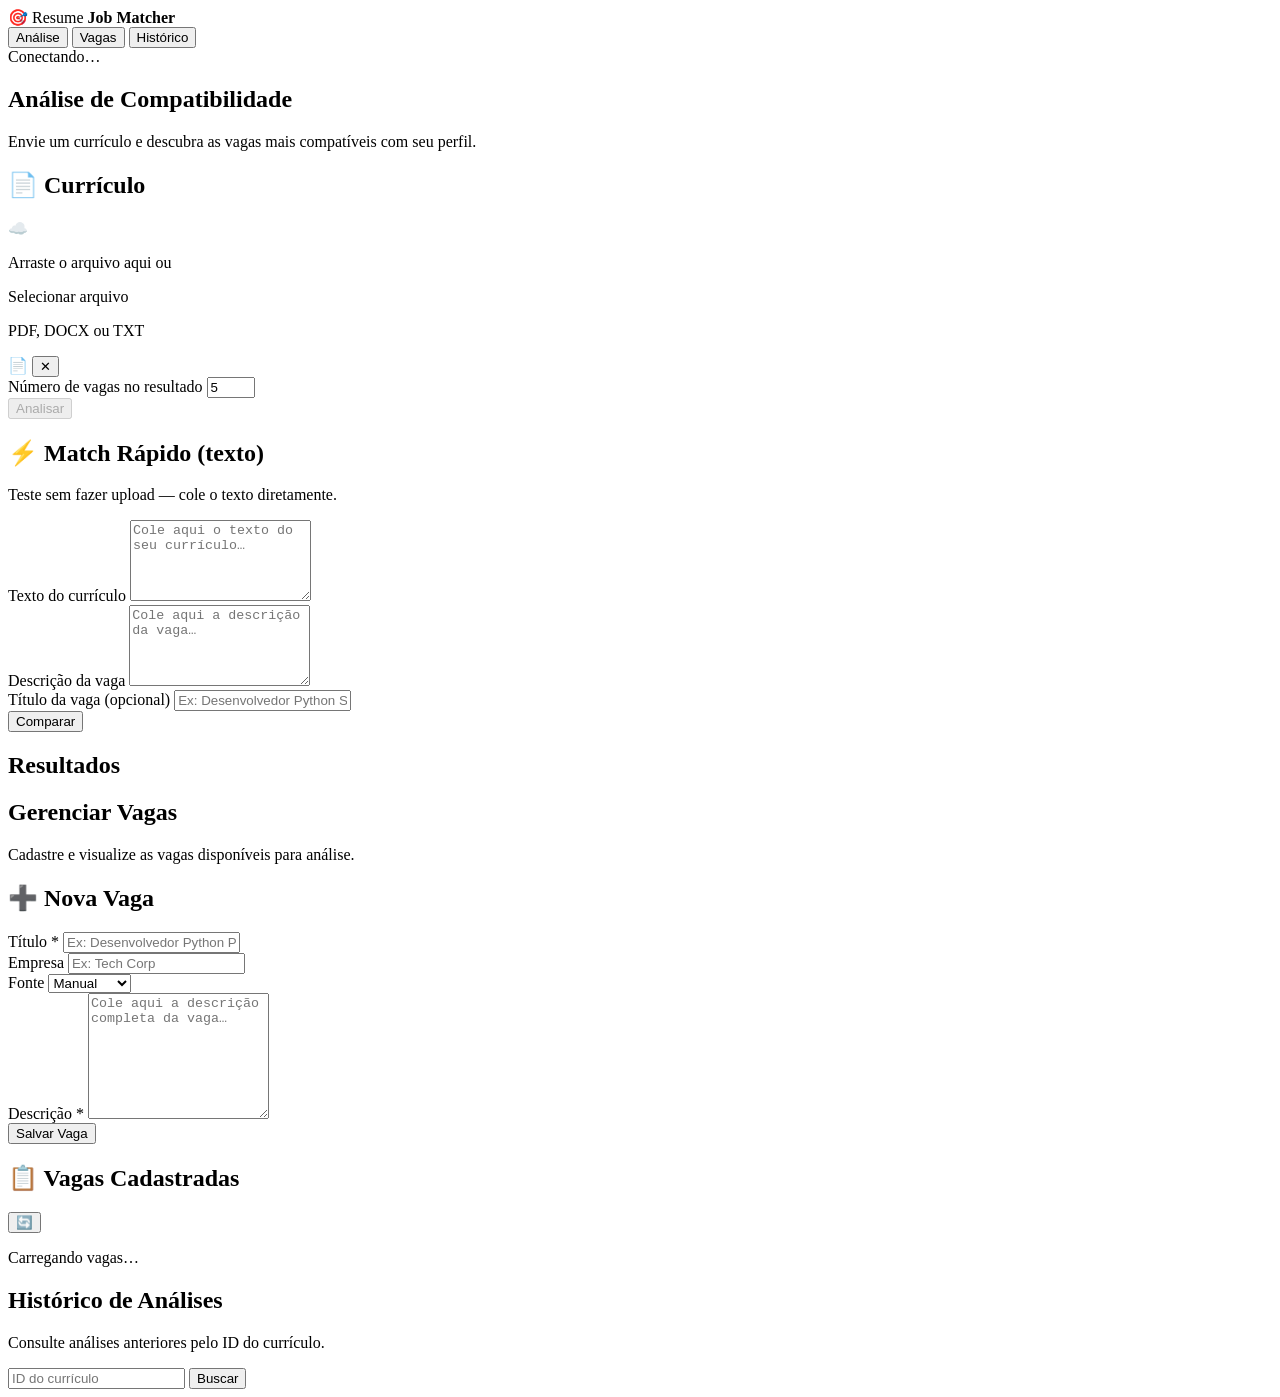
==== app/templates/index.html @ 66704da1 "feat: implementacao fase 1 - pipeline NLP, extracao de skills, API REST e interface web" ====
<!DOCTYPE html>
<html lang="pt-BR">
<head>
  <meta charset="UTF-8" />
  <meta name="viewport" content="width=device-width, initial-scale=1.0" />
  <title>Resume Job Matcher</title>
  <link rel="stylesheet" href="/static/css/style.css" />
</head>
<body>

  <!-- ===== HEADER ===== -->
  <header class="header">
    <div class="header-inner">
      <div class="logo">
        <span class="logo-icon">🎯</span>
        <span class="logo-text">Resume <strong>Job Matcher</strong></span>
      </div>
      <nav class="nav">
        <button class="nav-btn active" data-tab="match">Análise</button>
        <button class="nav-btn" data-tab="jobs">Vagas</button>
        <button class="nav-btn" data-tab="history">Histórico</button>
      </nav>
      <div id="status-badge" class="status-badge status-loading">Conectando…</div>
    </div>
  </header>

  <!-- ===== MAIN ===== -->
  <main class="main">

    <!-- ── TAB: ANÁLISE ── -->
    <section id="tab-match" class="tab-content active">

      <div class="page-hero">
        <h1>Análise de Compatibilidade</h1>
        <p>Envie um currículo e descubra as vagas mais compatíveis com seu perfil.</p>
      </div>

      <div class="two-col">

        <!-- Upload -->
        <div class="card">
          <h2 class="card-title">📄 Currículo</h2>

          <div id="drop-zone" class="drop-zone">
            <div class="drop-icon">☁️</div>
            <p>Arraste o arquivo aqui ou</p>
            <label class="btn btn-outline" for="file-input">Selecionar arquivo</label>
            <input id="file-input" type="file" accept=".pdf,.docx,.txt" hidden />
            <p class="drop-hint">PDF, DOCX ou TXT</p>
          </div>

          <div id="file-info" class="file-info hidden">
            <span id="file-icon">📄</span>
            <span id="file-name"></span>
            <button id="remove-file" class="btn-icon" title="Remover">✕</button>
          </div>

          <div class="form-group mt-16">
            <label for="top-n">Número de vagas no resultado</label>
            <input id="top-n" type="number" value="5" min="1" max="20" class="input-sm" />
          </div>

          <button id="btn-analyze" class="btn btn-primary btn-full mt-16" disabled>
            <span id="btn-analyze-text">Analisar</span>
            <span id="btn-analyze-spinner" class="spinner hidden"></span>
          </button>
        </div>

        <!-- Quick match -->
        <div class="card">
          <h2 class="card-title">⚡ Match Rápido (texto)</h2>
          <p class="card-subtitle">Teste sem fazer upload — cole o texto diretamente.</p>

          <div class="form-group">
            <label for="quick-resume">Texto do currículo</label>
            <textarea id="quick-resume" rows="5" placeholder="Cole aqui o texto do seu currículo…"></textarea>
          </div>
          <div class="form-group">
            <label for="quick-job">Descrição da vaga</label>
            <textarea id="quick-job" rows="5" placeholder="Cole aqui a descrição da vaga…"></textarea>
          </div>
          <div class="form-group">
            <label for="quick-title">Título da vaga (opcional)</label>
            <input id="quick-title" type="text" placeholder="Ex: Desenvolvedor Python Sênior" />
          </div>

          <button id="btn-quick" class="btn btn-secondary btn-full">
            <span id="btn-quick-text">Comparar</span>
            <span id="btn-quick-spinner" class="spinner hidden"></span>
          </button>

          <div id="quick-result" class="quick-result hidden"></div>
        </div>

      </div><!-- /two-col -->

      <!-- Results -->
      <div id="results-section" class="hidden mt-32">
        <div class="results-header">
          <h2>Resultados</h2>
          <span id="results-meta" class="results-meta"></span>
        </div>
        <div id="results-list" class="results-list"></div>
      </div>

    </section>

    <!-- ── TAB: VAGAS ── -->
    <section id="tab-jobs" class="tab-content hidden">

      <div class="page-hero">
        <h1>Gerenciar Vagas</h1>
        <p>Cadastre e visualize as vagas disponíveis para análise.</p>
      </div>

      <div class="two-col">

        <!-- Form -->
        <div class="card">
          <h2 class="card-title">➕ Nova Vaga</h2>

          <div class="form-group">
            <label for="job-title">Título <span class="required">*</span></label>
            <input id="job-title" type="text" placeholder="Ex: Desenvolvedor Python Pleno" />
          </div>
          <div class="form-group">
            <label for="job-company">Empresa</label>
            <input id="job-company" type="text" placeholder="Ex: Tech Corp" />
          </div>
          <div class="form-group">
            <label for="job-source">Fonte</label>
            <select id="job-source">
              <option value="manual">Manual</option>
              <option value="linkedin">LinkedIn</option>
              <option value="indeed">Indeed</option>
              <option value="glassdoor">Glassdoor</option>
              <option value="outros">Outros</option>
            </select>
          </div>
          <div class="form-group">
            <label for="job-desc">Descrição <span class="required">*</span></label>
            <textarea id="job-desc" rows="8" placeholder="Cole aqui a descrição completa da vaga…"></textarea>
          </div>

          <button id="btn-save-job" class="btn btn-primary btn-full">
            <span id="btn-job-text">Salvar Vaga</span>
            <span id="btn-job-spinner" class="spinner hidden"></span>
          </button>
          <div id="job-msg" class="msg hidden"></div>
        </div>

        <!-- List -->
        <div class="card">
          <div class="card-title-row">
            <h2 class="card-title">📋 Vagas Cadastradas</h2>
            <button id="btn-refresh-jobs" class="btn-icon" title="Atualizar">🔄</button>
          </div>
          <div id="jobs-list" class="jobs-list">
            <p class="empty-state">Carregando vagas…</p>
          </div>
        </div>

      </div>

    </section>

    <!-- ── TAB: HISTÓRICO ── -->
    <section id="tab-history" class="tab-content hidden">

      <div class="page-hero">
        <h1>Histórico de Análises</h1>
        <p>Consulte análises anteriores pelo ID do currículo.</p>
      </div>

      <div class="card card-narrow">
        <div class="form-row">
          <input id="history-resume-id" type="number" placeholder="ID do currículo" min="1" />
          <button id="btn-load-history" class="btn btn-primary">Buscar</button>
        </div>
        <div id="history-list" class="history-list mt-16"></div>
      </div>

    </section>

  </main>

  <!-- ===== TOAST ===== -->
  <div id="toast" class="toast hidden"></div>

  <script src="/static/js/app.js"></script>
</body>
</html>
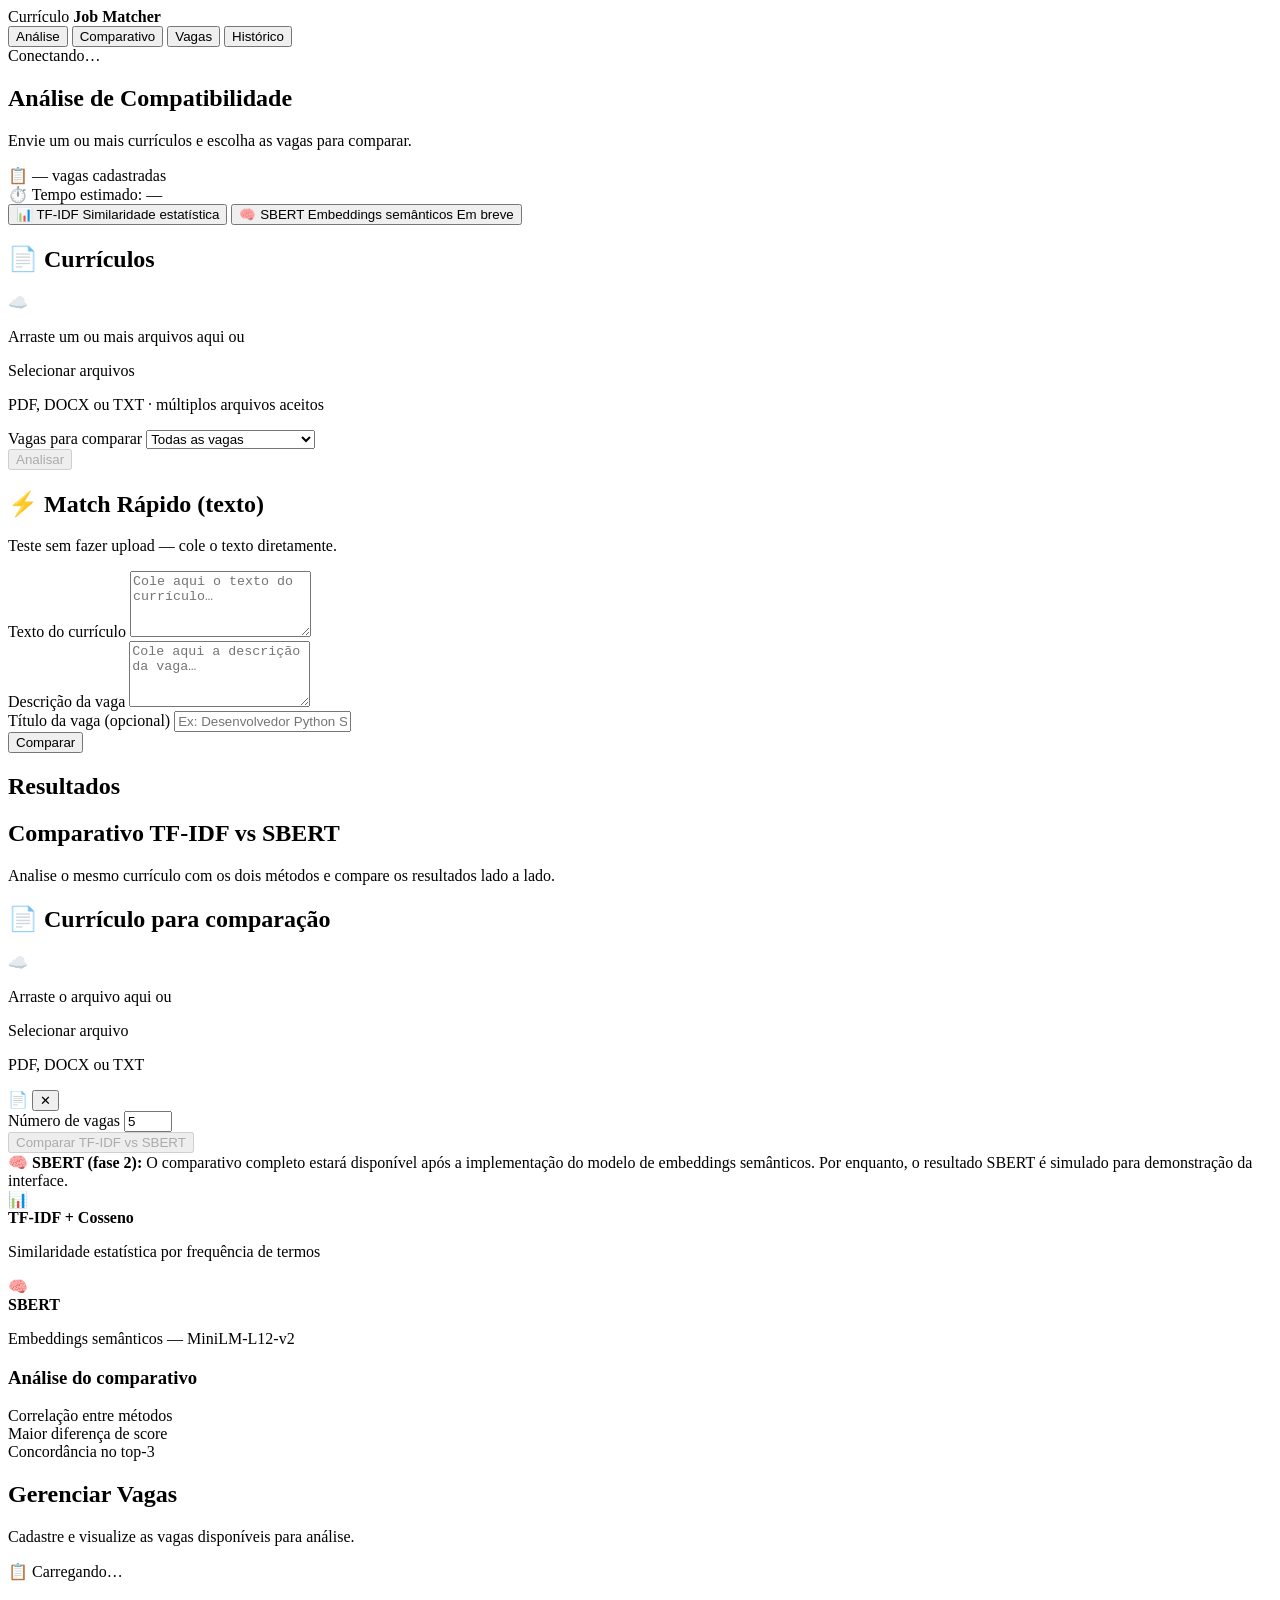
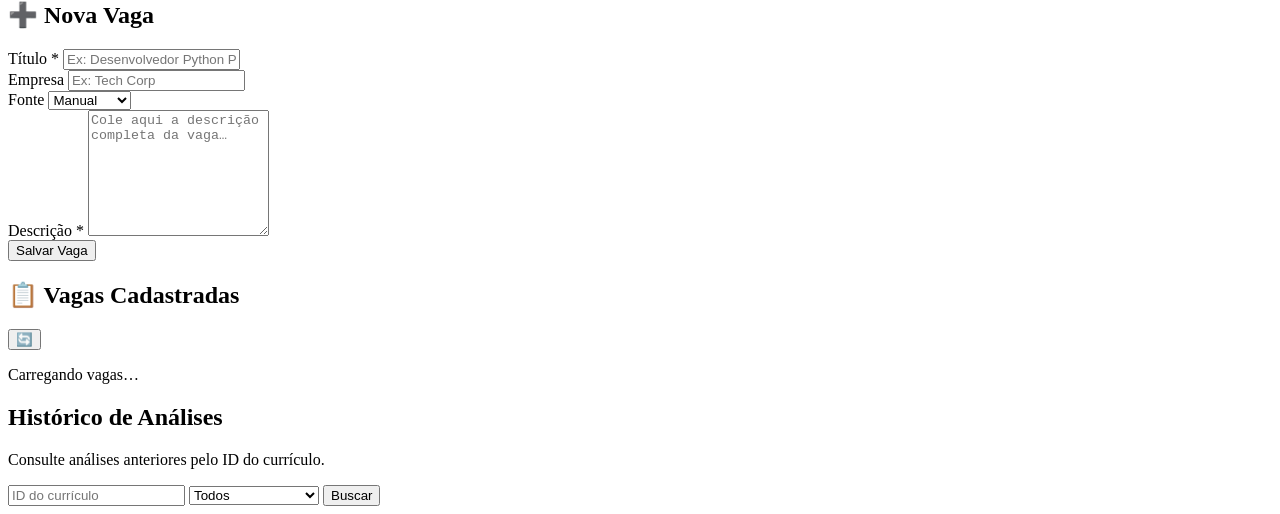
==== commit 60ae8bab: "feat: implementacao fase 1 - pipeline NLP, extracao de skills, API REST e interface web" ====
--- a/app/templates/index.html
+++ b/app/templates/index.html
@@ -3,20 +3,21 @@
 <head>
   <meta charset="UTF-8" />
   <meta name="viewport" content="width=device-width, initial-scale=1.0" />
-  <title>Resume Job Matcher</title>
+  <title>Currículo Job Matcher</title>
   <link rel="stylesheet" href="/static/css/style.css" />
+  <link rel="icon" href="data:image/svg+xml,<svg xmlns='http://www.w3.org/2000/svg' viewBox='0 0 100 100'><text y='.9em' font-size='90'>🎯</text></svg>" />
 </head>
 <body>
 
-  <!-- ===== HEADER ===== -->
   <header class="header">
     <div class="header-inner">
       <div class="logo">
-        <span class="logo-icon">🎯</span>
-        <span class="logo-text">Resume <strong>Job Matcher</strong></span>
+        <span class="logo-icon"></span>
+        <span class="logo-text">Currículo <strong>Job Matcher</strong></span>
       </div>
       <nav class="nav">
         <button class="nav-btn active" data-tab="match">Análise</button>
+        <button class="nav-btn" data-tab="comparar">Comparativo</button>
         <button class="nav-btn" data-tab="jobs">Vagas</button>
         <button class="nav-btn" data-tab="history">Histórico</button>
       </nav>
@@ -24,101 +25,207 @@
     </div>
   </header>
 
-  <!-- ===== MAIN ===== -->
   <main class="main">
 
-    <!-- ── TAB: ANÁLISE ── -->
+    <!-- ANÁLISE -->
     <section id="tab-match" class="tab-content active">
 
       <div class="page-hero">
         <h1>Análise de Compatibilidade</h1>
-        <p>Envie um currículo e descubra as vagas mais compatíveis com seu perfil.</p>
+        <p>Envie um ou mais currículos e escolha as vagas para comparar.</p>
+      </div>
+
+      <!-- Contador de vagas -->
+      <div class="stats-bar">
+        <div class="stat-pill">
+          <span class="stat-pill-icon">📋</span>
+          <span id="total-vagas-badge">— vagas cadastradas</span>
+        </div>
+        <div class="stat-pill">
+          <span class="stat-pill-icon">⏱️</span>
+          <span id="tempo-estimado-badge">Tempo estimado: —</span>
+        </div>
+      </div>
+
+      <!-- Seletor de método -->
+      <div class="metodo-selector">
+        <button class="metodo-btn active" data-metodo="tfidf">
+          <span class="metodo-icon">📊</span>
+          <span class="metodo-nome">TF-IDF</span>
+          <span class="metodo-desc">Similaridade estatística</span>
+        </button>
+        <button class="metodo-btn" data-metodo="sbert">
+          <span class="metodo-icon">🧠</span>
+          <span class="metodo-nome">SBERT</span>
+          <span class="metodo-desc">Embeddings semânticos</span>
+          <span class="metodo-badge">Em breve</span>
+        </button>
       </div>
 
       <div class="two-col">
 
-        <!-- Upload -->
-        <div class="card">
-          <h2 class="card-title">📄 Currículo</h2>
+        <!-- Upload múltiplo -->
+        <div class="card">
+          <h2 class="card-title">📄 Currículos</h2>
 
           <div id="drop-zone" class="drop-zone">
             <div class="drop-icon">☁️</div>
-            <p>Arraste o arquivo aqui ou</p>
-            <label class="btn btn-outline" for="file-input">Selecionar arquivo</label>
-            <input id="file-input" type="file" accept=".pdf,.docx,.txt" hidden />
-            <p class="drop-hint">PDF, DOCX ou TXT</p>
-          </div>
-
-          <div id="file-info" class="file-info hidden">
-            <span id="file-icon">📄</span>
-            <span id="file-name"></span>
-            <button id="remove-file" class="btn-icon" title="Remover">✕</button>
-          </div>
-
+            <p>Arraste um ou mais arquivos aqui ou</p>
+            <label class="btn btn-outline" for="file-input">Selecionar arquivos</label>
+            <input id="file-input" type="file" accept=".pdf,.docx,.txt" multiple hidden />
+            <p class="drop-hint">PDF, DOCX ou TXT · múltiplos arquivos aceitos</p>
+          </div>
+
+          <!-- Lista de arquivos selecionados -->
+          <div id="files-list" class="files-list hidden"></div>
+
+          <!-- Escopo das vagas -->
           <div class="form-group mt-16">
-            <label for="top-n">Número de vagas no resultado</label>
-            <input id="top-n" type="number" value="5" min="1" max="20" class="input-sm" />
+            <label for="vagas-escopo">Vagas para comparar</label>
+            <select id="vagas-escopo">
+              <option value="0">Todas as vagas</option>
+              <option value="10">Últimas 10 cadastradas</option>
+              <option value="100">Últimas 100 cadastradas</option>
+              <option value="300">Últimas 300 cadastradas</option>
+            </select>
           </div>
 
           <button id="btn-analyze" class="btn btn-primary btn-full mt-16" disabled>
             <span id="btn-analyze-text">Analisar</span>
             <span id="btn-analyze-spinner" class="spinner hidden"></span>
           </button>
-        </div>
-
-        <!-- Quick match -->
+
+          <!-- Estimativa de tempo -->
+          <div id="tempo-manual" class="tempo-info hidden"></div>
+        </div>
+
+        <!-- Match rápido -->
         <div class="card">
           <h2 class="card-title">⚡ Match Rápido (texto)</h2>
           <p class="card-subtitle">Teste sem fazer upload — cole o texto diretamente.</p>
-
           <div class="form-group">
             <label for="quick-resume">Texto do currículo</label>
-            <textarea id="quick-resume" rows="5" placeholder="Cole aqui o texto do seu currículo…"></textarea>
+            <textarea id="quick-resume" rows="4" placeholder="Cole aqui o texto do currículo…"></textarea>
           </div>
           <div class="form-group">
             <label for="quick-job">Descrição da vaga</label>
-            <textarea id="quick-job" rows="5" placeholder="Cole aqui a descrição da vaga…"></textarea>
+            <textarea id="quick-job" rows="4" placeholder="Cole aqui a descrição da vaga…"></textarea>
           </div>
           <div class="form-group">
             <label for="quick-title">Título da vaga (opcional)</label>
             <input id="quick-title" type="text" placeholder="Ex: Desenvolvedor Python Sênior" />
           </div>
-
           <button id="btn-quick" class="btn btn-secondary btn-full">
             <span id="btn-quick-text">Comparar</span>
             <span id="btn-quick-spinner" class="spinner hidden"></span>
           </button>
-
           <div id="quick-result" class="quick-result hidden"></div>
         </div>
 
-      </div><!-- /two-col -->
-
-      <!-- Results -->
+      </div>
+
+      <!-- Resultados -->
       <div id="results-section" class="hidden mt-32">
         <div class="results-header">
           <h2>Resultados</h2>
           <span id="results-meta" class="results-meta"></span>
-        </div>
+          <span id="results-metodo-badge" class="metodo-tag"></span>
+        </div>
+        <!-- Tabs de currículo quando há múltiplos -->
+        <div id="curriculos-tabs" class="curriculos-tabs hidden"></div>
         <div id="results-list" class="results-list"></div>
-      </div>
-
-    </section>
-
-    <!-- ── TAB: VAGAS ── -->
+        <div id="pagination" class="pagination hidden"></div>
+      </div>
+
+    </section>
+
+    <!-- COMPARATIVO -->
+    <section id="tab-comparar" class="tab-content hidden">
+      <div class="page-hero">
+        <h1>Comparativo TF-IDF vs SBERT</h1>
+        <p>Analise o mesmo currículo com os dois métodos e compare os resultados lado a lado.</p>
+      </div>
+      <div class="card">
+        <h2 class="card-title">📄 Currículo para comparação</h2>
+        <div id="drop-zone-cmp" class="drop-zone">
+          <div class="drop-icon">☁️</div>
+          <p>Arraste o arquivo aqui ou</p>
+          <label class="btn btn-outline" for="file-input-cmp">Selecionar arquivo</label>
+          <input id="file-input-cmp" type="file" accept=".pdf,.docx,.txt" hidden />
+          <p class="drop-hint">PDF, DOCX ou TXT</p>
+        </div>
+        <div id="file-info-cmp" class="file-info hidden">
+          <span id="file-icon-cmp">📄</span>
+          <span id="file-name-cmp"></span>
+          <button id="remove-file-cmp" class="btn-icon" title="Remover">✕</button>
+        </div>
+        <div class="form-group mt-16">
+          <label for="top-n-cmp">Número de vagas</label>
+          <input id="top-n-cmp" type="number" value="5" min="1" max="20" class="input-sm" />
+        </div>
+        <button id="btn-comparar" class="btn btn-primary btn-full mt-16" disabled>
+          <span id="btn-comparar-text">Comparar TF-IDF vs SBERT</span>
+          <span id="btn-comparar-spinner" class="spinner hidden"></span>
+        </button>
+        <div class="aviso-sbert mt-16">
+          🧠 <strong>SBERT (fase 2):</strong> O comparativo completo estará disponível após a implementação do modelo de embeddings semânticos. Por enquanto, o resultado SBERT é simulado para demonstração da interface.
+        </div>
+      </div>
+      <div id="comparativo-section" class="hidden mt-32">
+        <div class="comparativo-header">
+          <div class="comparativo-col-header tfidf-col">
+            <span class="metodo-icon-lg">📊</span>
+            <div>
+              <strong>TF-IDF + Cosseno</strong>
+              <p>Similaridade estatística por frequência de termos</p>
+            </div>
+          </div>
+          <div class="comparativo-col-header sbert-col">
+            <span class="metodo-icon-lg">🧠</span>
+            <div>
+              <strong>SBERT</strong>
+              <p>Embeddings semânticos — MiniLM-L12-v2</p>
+            </div>
+          </div>
+        </div>
+        <div id="comparativo-list" class="comparativo-list"></div>
+        <div id="comparativo-stats" class="comparativo-stats hidden">
+          <h3>Análise do comparativo</h3>
+          <div class="stats-grid">
+            <div class="stat-card">
+              <span class="stat-label">Correlação entre métodos</span>
+              <span id="stat-correlacao" class="stat-valor"></span>
+            </div>
+            <div class="stat-card">
+              <span class="stat-label">Maior diferença de score</span>
+              <span id="stat-maior-diff" class="stat-valor"></span>
+            </div>
+            <div class="stat-card">
+              <span class="stat-label">Concordância no top-3</span>
+              <span id="stat-concordancia" class="stat-valor"></span>
+            </div>
+          </div>
+        </div>
+      </div>
+    </section>
+
+    <!-- VAGAS -->
     <section id="tab-jobs" class="tab-content hidden">
-
       <div class="page-hero">
         <h1>Gerenciar Vagas</h1>
         <p>Cadastre e visualize as vagas disponíveis para análise.</p>
       </div>
 
+      <div class="stats-bar">
+        <div class="stat-pill">
+          <span class="stat-pill-icon">📋</span>
+          <span id="total-vagas-jobs">Carregando…</span>
+        </div>
+      </div>
+
       <div class="two-col">
-
-        <!-- Form -->
         <div class="card">
           <h2 class="card-title">➕ Nova Vaga</h2>
-
           <div class="form-group">
             <label for="job-title">Título <span class="required">*</span></label>
             <input id="job-title" type="text" placeholder="Ex: Desenvolvedor Python Pleno" />
@@ -141,15 +248,12 @@
             <label for="job-desc">Descrição <span class="required">*</span></label>
             <textarea id="job-desc" rows="8" placeholder="Cole aqui a descrição completa da vaga…"></textarea>
           </div>
-
           <button id="btn-save-job" class="btn btn-primary btn-full">
             <span id="btn-job-text">Salvar Vaga</span>
             <span id="btn-job-spinner" class="spinner hidden"></span>
           </button>
           <div id="job-msg" class="msg hidden"></div>
         </div>
-
-        <!-- List -->
         <div class="card">
           <div class="card-title-row">
             <h2 class="card-title">📋 Vagas Cadastradas</h2>
@@ -159,34 +263,32 @@
             <p class="empty-state">Carregando vagas…</p>
           </div>
         </div>
-
-      </div>
-
-    </section>
-
-    <!-- ── TAB: HISTÓRICO ── -->
+      </div>
+    </section>
+
+    <!-- HISTÓRICO -->
     <section id="tab-history" class="tab-content hidden">
-
       <div class="page-hero">
         <h1>Histórico de Análises</h1>
         <p>Consulte análises anteriores pelo ID do currículo.</p>
       </div>
-
       <div class="card card-narrow">
         <div class="form-row">
           <input id="history-resume-id" type="number" placeholder="ID do currículo" min="1" />
+          <select id="history-metodo" style="width:130px;flex-shrink:0">
+            <option value="">Todos</option>
+            <option value="tfidf">TF-IDF</option>
+            <option value="sbert">SBERT</option>
+          </select>
           <button id="btn-load-history" class="btn btn-primary">Buscar</button>
         </div>
         <div id="history-list" class="history-list mt-16"></div>
       </div>
-
     </section>
 
   </main>
 
-  <!-- ===== TOAST ===== -->
   <div id="toast" class="toast hidden"></div>
-
   <script src="/static/js/app.js"></script>
 </body>
-</html>
+</html>
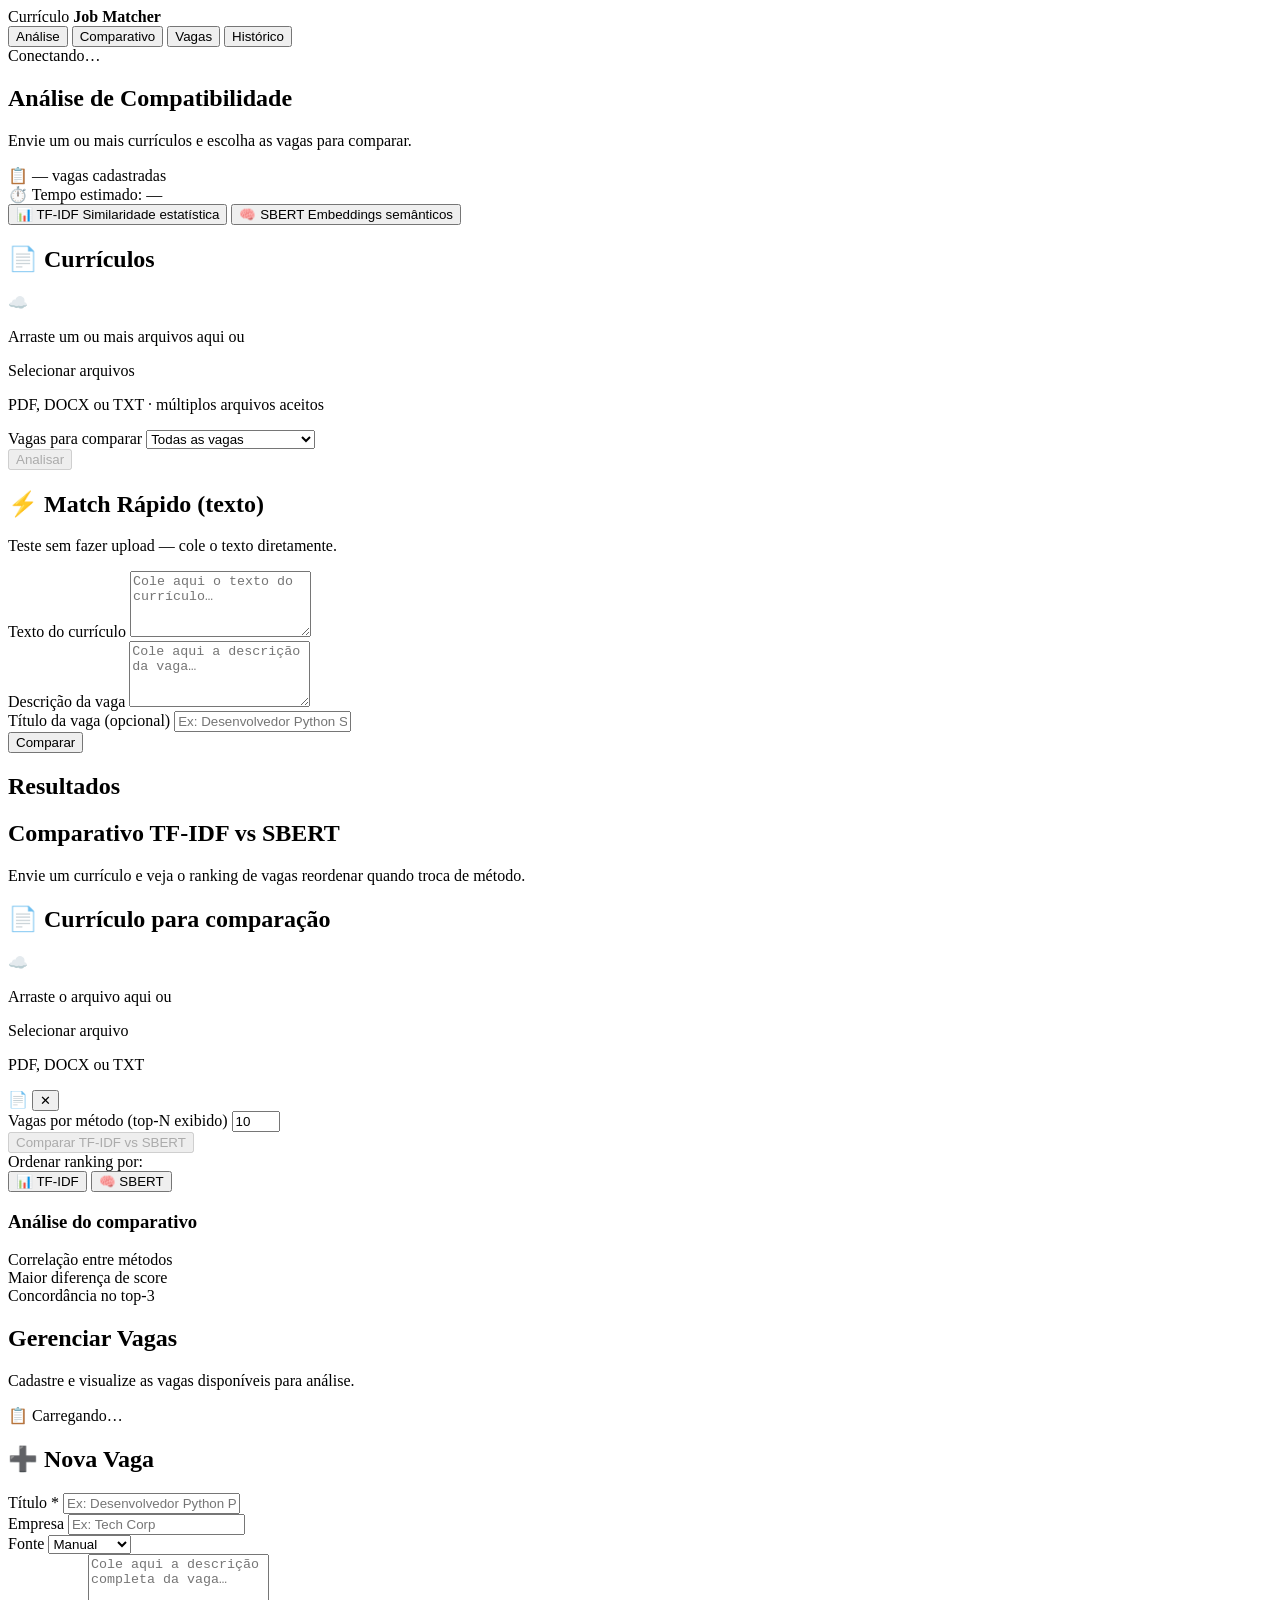
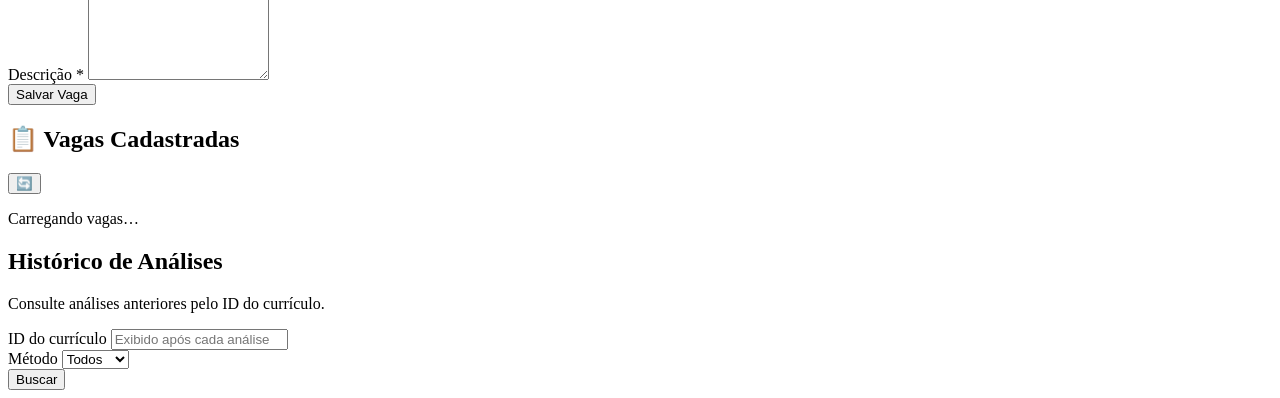
==== commit ae77a7bc: "refactor da API em routers; extração baseada na ESCO; pré-processamento por idioma" ====
--- a/app/templates/index.html
+++ b/app/templates/index.html
@@ -27,15 +27,13 @@
 
   <main class="main">
 
-    <!-- ANÁLISE -->
+    <!-- ── ANÁLISE ─────────────────────────────────────────── -->
     <section id="tab-match" class="tab-content active">
-
       <div class="page-hero">
         <h1>Análise de Compatibilidade</h1>
         <p>Envie um ou mais currículos e escolha as vagas para comparar.</p>
       </div>
 
-      <!-- Contador de vagas -->
       <div class="stats-bar">
         <div class="stat-pill">
           <span class="stat-pill-icon">📋</span>
@@ -47,7 +45,6 @@
         </div>
       </div>
 
-      <!-- Seletor de método -->
       <div class="metodo-selector">
         <button class="metodo-btn active" data-metodo="tfidf">
           <span class="metodo-icon">📊</span>
@@ -58,7 +55,6 @@
           <span class="metodo-icon">🧠</span>
           <span class="metodo-nome">SBERT</span>
           <span class="metodo-desc">Embeddings semânticos</span>
-          <span class="metodo-badge">Em breve</span>
         </button>
       </div>
 
@@ -76,10 +72,8 @@
             <p class="drop-hint">PDF, DOCX ou TXT · múltiplos arquivos aceitos</p>
           </div>
 
-          <!-- Lista de arquivos selecionados -->
           <div id="files-list" class="files-list hidden"></div>
 
-          <!-- Escopo das vagas -->
           <div class="form-group mt-16">
             <label for="vagas-escopo">Vagas para comparar</label>
             <select id="vagas-escopo">
@@ -95,7 +89,6 @@
             <span id="btn-analyze-spinner" class="spinner hidden"></span>
           </button>
 
-          <!-- Estimativa de tempo -->
           <div id="tempo-manual" class="tempo-info hidden"></div>
         </div>
 
@@ -131,19 +124,17 @@
           <span id="results-meta" class="results-meta"></span>
           <span id="results-metodo-badge" class="metodo-tag"></span>
         </div>
-        <!-- Tabs de currículo quando há múltiplos -->
         <div id="curriculos-tabs" class="curriculos-tabs hidden"></div>
         <div id="results-list" class="results-list"></div>
         <div id="pagination" class="pagination hidden"></div>
       </div>
-
-    </section>
-
-    <!-- COMPARATIVO -->
+    </section>
+
+    <!-- ── COMPARATIVO ─────────────────────────────────────── -->
     <section id="tab-comparar" class="tab-content hidden">
       <div class="page-hero">
         <h1>Comparativo TF-IDF vs SBERT</h1>
-        <p>Analise o mesmo currículo com os dois métodos e compare os resultados lado a lado.</p>
+        <p>Envie um currículo e veja o ranking de vagas reordenar quando troca de método.</p>
       </div>
       <div class="card">
         <h2 class="card-title">📄 Currículo para comparação</h2>
@@ -160,35 +151,30 @@
           <button id="remove-file-cmp" class="btn-icon" title="Remover">✕</button>
         </div>
         <div class="form-group mt-16">
-          <label for="top-n-cmp">Número de vagas</label>
-          <input id="top-n-cmp" type="number" value="5" min="1" max="20" class="input-sm" />
+          <label for="top-n-cmp">Vagas por método (top-N exibido)</label>
+          <input id="top-n-cmp" type="number" value="10" min="1" max="30" class="input-sm" />
         </div>
         <button id="btn-comparar" class="btn btn-primary btn-full mt-16" disabled>
           <span id="btn-comparar-text">Comparar TF-IDF vs SBERT</span>
           <span id="btn-comparar-spinner" class="spinner hidden"></span>
         </button>
-        <div class="aviso-sbert mt-16">
-          🧠 <strong>SBERT (fase 2):</strong> O comparativo completo estará disponível após a implementação do modelo de embeddings semânticos. Por enquanto, o resultado SBERT é simulado para demonstração da interface.
-        </div>
-      </div>
+      </div>
+
       <div id="comparativo-section" class="hidden mt-32">
-        <div class="comparativo-header">
-          <div class="comparativo-col-header tfidf-col">
-            <span class="metodo-icon-lg">📊</span>
-            <div>
-              <strong>TF-IDF + Cosseno</strong>
-              <p>Similaridade estatística por frequência de termos</p>
-            </div>
-          </div>
-          <div class="comparativo-col-header sbert-col">
-            <span class="metodo-icon-lg">🧠</span>
-            <div>
-              <strong>SBERT</strong>
-              <p>Embeddings semânticos — MiniLM-L12-v2</p>
-            </div>
-          </div>
-        </div>
+
+        <div id="comparativo-banner"></div>
+
+        <div class="cmp-toolbar">
+          <span class="cmp-toolbar-label">Ordenar ranking por:</span>
+          <div class="cmp-toggle">
+            <button id="btn-ord-tfidf" class="cmp-toggle-btn active">📊 TF-IDF</button>
+            <button id="btn-ord-sbert" class="cmp-toggle-btn">🧠 SBERT</button>
+          </div>
+          <span id="cmp-subtitle" class="cmp-subtitle"></span>
+        </div>
+
         <div id="comparativo-list" class="comparativo-list"></div>
+
         <div id="comparativo-stats" class="comparativo-stats hidden">
           <h3>Análise do comparativo</h3>
           <div class="stats-grid">
@@ -209,20 +195,18 @@
       </div>
     </section>
 
-    <!-- VAGAS -->
+    <!-- ── VAGAS ───────────────────────────────────────────── -->
     <section id="tab-jobs" class="tab-content hidden">
       <div class="page-hero">
         <h1>Gerenciar Vagas</h1>
         <p>Cadastre e visualize as vagas disponíveis para análise.</p>
       </div>
-
       <div class="stats-bar">
         <div class="stat-pill">
           <span class="stat-pill-icon">📋</span>
           <span id="total-vagas-jobs">Carregando…</span>
         </div>
       </div>
-
       <div class="two-col">
         <div class="card">
           <h2 class="card-title">➕ Nova Vaga</h2>
@@ -266,29 +250,40 @@
       </div>
     </section>
 
-    <!-- HISTÓRICO -->
+    <!-- ── HISTÓRICO ───────────────────────────────────────── -->
     <section id="tab-history" class="tab-content hidden">
       <div class="page-hero">
         <h1>Histórico de Análises</h1>
         <p>Consulte análises anteriores pelo ID do currículo.</p>
       </div>
-      <div class="card card-narrow">
-        <div class="form-row">
-          <input id="history-resume-id" type="number" placeholder="ID do currículo" min="1" />
-          <select id="history-metodo" style="width:130px;flex-shrink:0">
-            <option value="">Todos</option>
-            <option value="tfidf">TF-IDF</option>
-            <option value="sbert">SBERT</option>
-          </select>
+
+      <div class="card history-toolbar">
+        <div class="history-search">
+          <div class="form-group campo-id">
+            <label for="history-resume-id">ID do currículo</label>
+            <input id="history-resume-id" type="number" min="1"
+              placeholder="Exibido após cada análise" />
+          </div>
+          <div class="form-group campo-metodo">
+            <label for="history-metodo">Método</label>
+            <select id="history-metodo">
+              <option value="">Todos</option>
+              <option value="tfidf">TF-IDF</option>
+              <option value="sbert">SBERT</option>
+            </select>
+          </div>
           <button id="btn-load-history" class="btn btn-primary">Buscar</button>
         </div>
-        <div id="history-list" class="history-list mt-16"></div>
-      </div>
+      </div>
+
+      <div id="history-list" class="history-list"></div>
     </section>
 
   </main>
 
   <div id="toast" class="toast hidden"></div>
-  <script src="/static/js/app.js"></script>
+
+  <!-- ES6 modules: cada módulo gerencia seu próprio escopo -->
+  <script type="module" src="/static/js/app.js"></script>
 </body>
 </html>
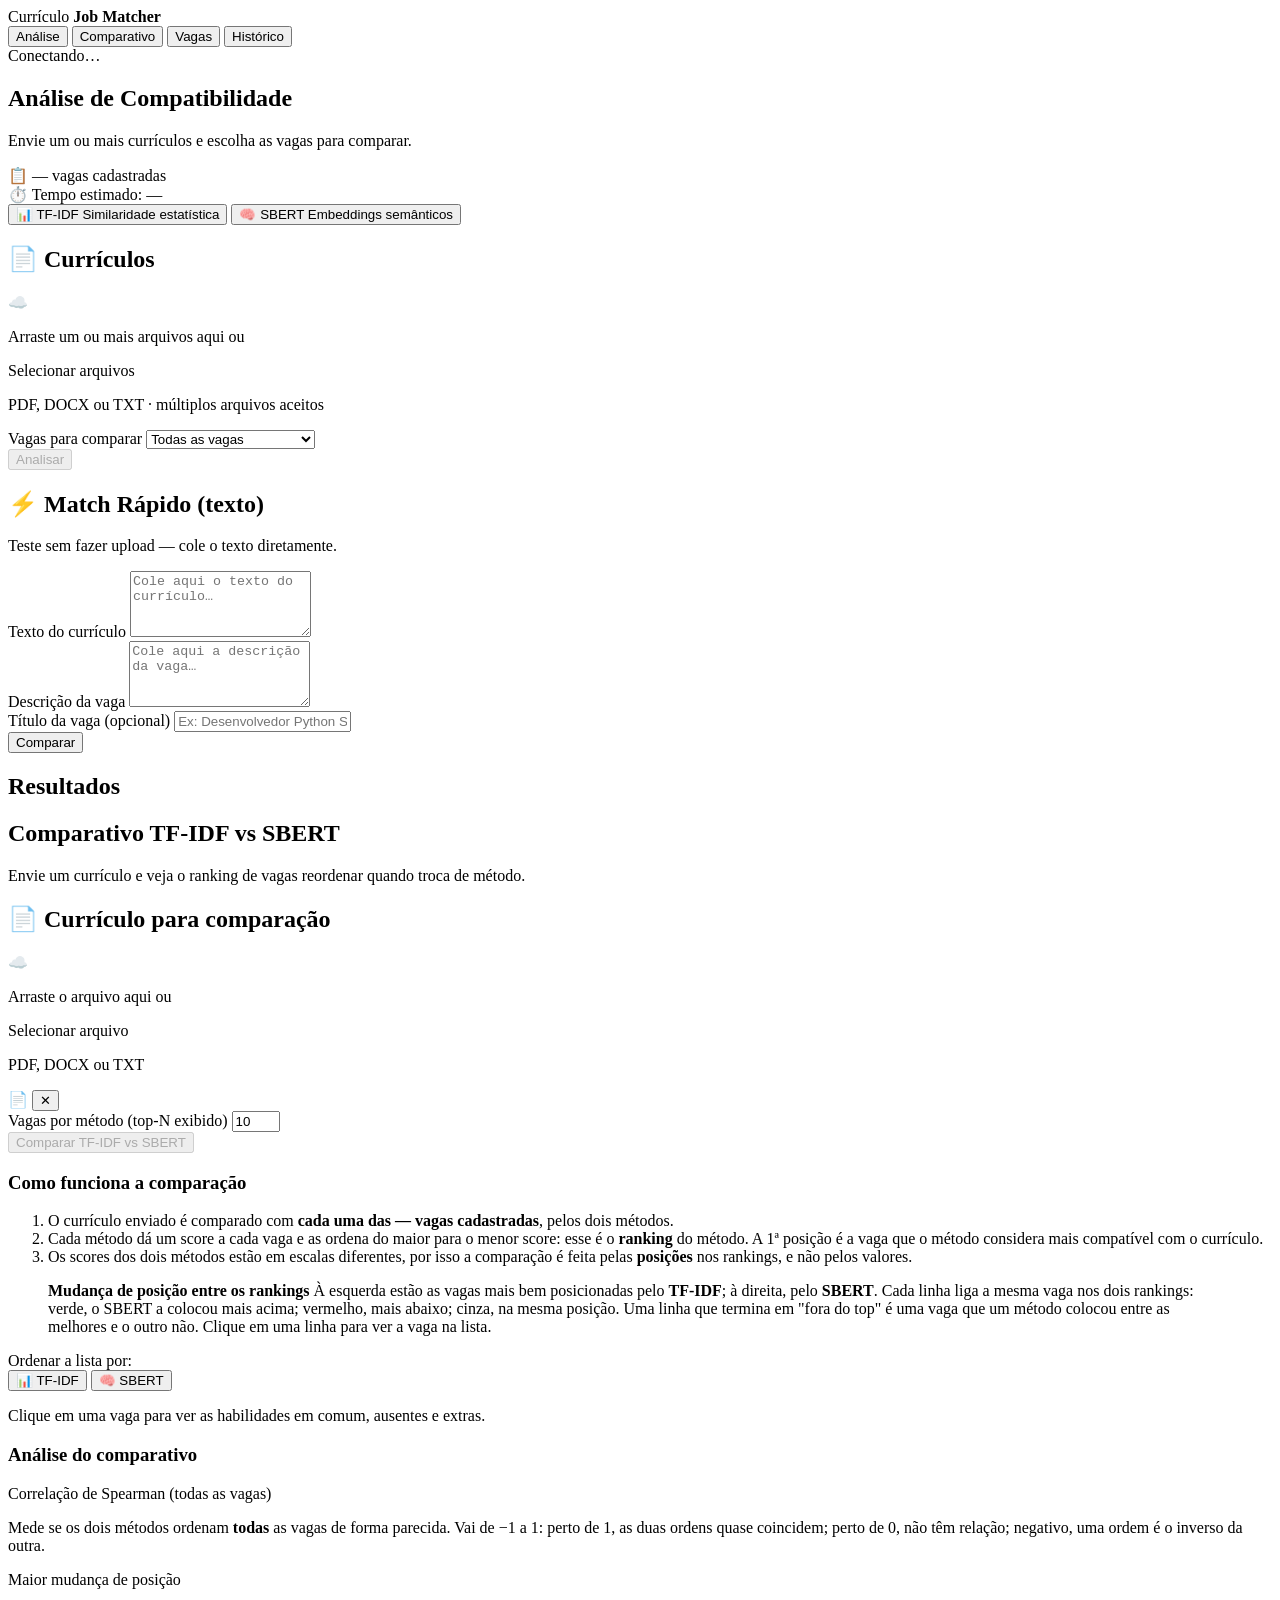
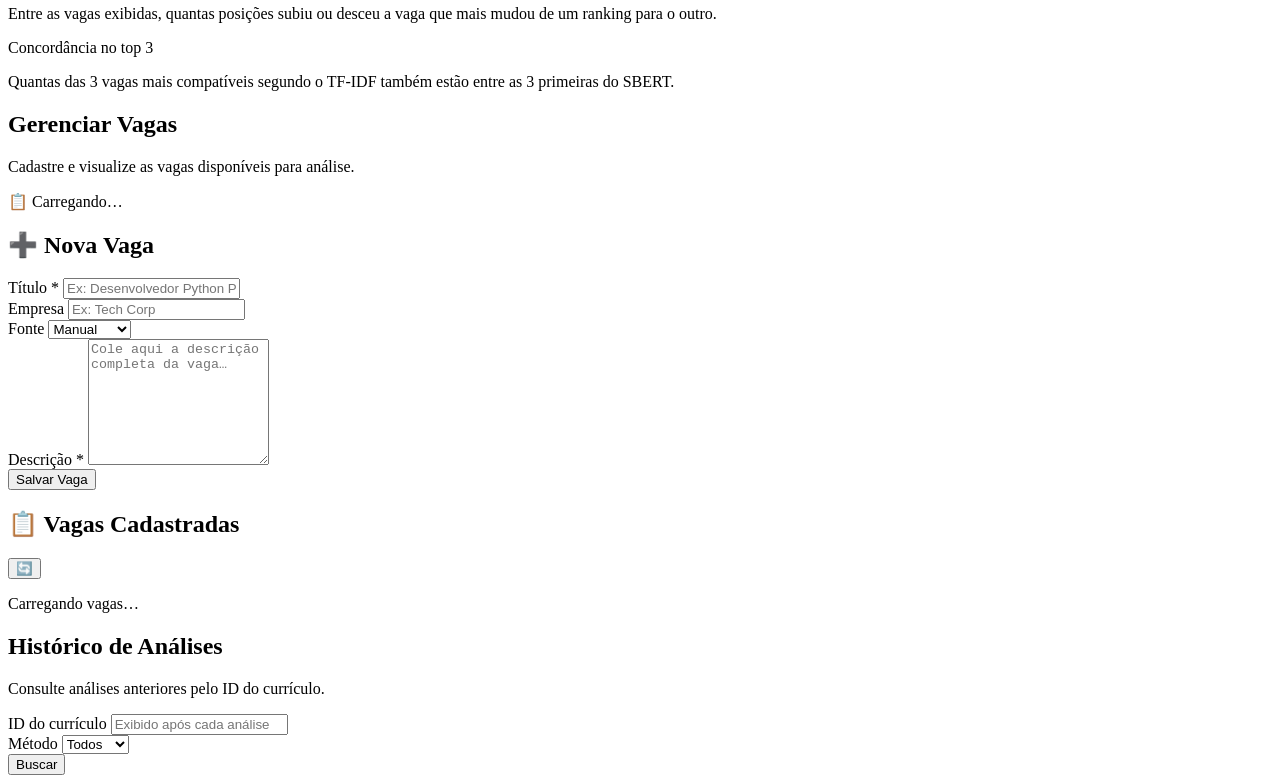
==== commit ea767123: "comparativo: explicação, gráfico de mudança de posição e habilidades por vaga" ====
--- a/app/templates/index.html
+++ b/app/templates/index.html
@@ -162,16 +162,38 @@
 
       <div id="comparativo-section" class="hidden mt-32">
 
-        <div id="comparativo-banner"></div>
+        <div class="card cmp-explicacao">
+          <h3>Como funciona a comparação</h3>
+          <ol>
+            <li>O currículo enviado é comparado com <strong>cada uma das <span id="cmp-total-vagas">—</span> vagas cadastradas</strong>, pelos dois métodos.</li>
+            <li>Cada método dá um score a cada vaga e as ordena do maior para o menor score: esse é o <strong>ranking</strong> do método. A 1ª posição é a vaga que o método considera mais compatível com o currículo.</li>
+            <li>Os scores dos dois métodos estão em escalas diferentes, por isso a comparação é feita pelas <strong>posições</strong> nos rankings, e não pelos valores.</li>
+          </ol>
+        </div>
+
+        <figure class="card cmp-grafico">
+          <figcaption>
+            <strong>Mudança de posição entre os rankings</strong>
+            <span>À esquerda estão as vagas mais bem posicionadas pelo <b class="texto-tfidf">TF-IDF</b>; à direita, pelo <b class="texto-sbert">SBERT</b>.
+              Cada linha liga a mesma vaga nos dois rankings:
+              <span class="legenda subiu">verde</span>, o SBERT a colocou mais acima;
+              <span class="legenda caiu">vermelho</span>, mais abaixo;
+              <span class="legenda igual">cinza</span>, na mesma posição.
+              Uma linha que termina em "fora do top" é uma vaga que um método colocou entre as melhores e o outro não.
+              Clique em uma linha para ver a vaga na lista.</span>
+          </figcaption>
+          <div id="grafico-inclinacao"></div>
+        </figure>
 
         <div class="cmp-toolbar">
-          <span class="cmp-toolbar-label">Ordenar ranking por:</span>
+          <span class="cmp-toolbar-label">Ordenar a lista por:</span>
           <div class="cmp-toggle">
             <button id="btn-ord-tfidf" class="cmp-toggle-btn active">📊 TF-IDF</button>
             <button id="btn-ord-sbert" class="cmp-toggle-btn">🧠 SBERT</button>
           </div>
           <span id="cmp-subtitle" class="cmp-subtitle"></span>
         </div>
+        <p class="cmp-dica">Clique em uma vaga para ver as habilidades em comum, ausentes e extras.</p>
 
         <div id="comparativo-list" class="comparativo-list"></div>
 
@@ -179,16 +201,24 @@
           <h3>Análise do comparativo</h3>
           <div class="stats-grid">
             <div class="stat-card">
-              <span class="stat-label">Correlação entre métodos</span>
+              <span class="stat-label">Correlação de Spearman (todas as vagas)</span>
               <span id="stat-correlacao" class="stat-valor"></span>
+              <span id="stat-correlacao-leitura" class="stat-leitura"></span>
+              <p class="stat-explicacao">Mede se os dois métodos ordenam <strong>todas</strong> as vagas de forma parecida.
+                Vai de −1 a 1: perto de 1, as duas ordens quase coincidem; perto de 0, não têm relação;
+                negativo, uma ordem é o inverso da outra.</p>
             </div>
             <div class="stat-card">
-              <span class="stat-label">Maior diferença de score</span>
+              <span class="stat-label">Maior mudança de posição</span>
               <span id="stat-maior-diff" class="stat-valor"></span>
+              <span id="stat-maior-diff-leitura" class="stat-leitura"></span>
+              <p class="stat-explicacao">Entre as vagas exibidas, quantas posições subiu ou desceu a vaga que mais mudou de um ranking para o outro.</p>
             </div>
             <div class="stat-card">
-              <span class="stat-label">Concordância no top-3</span>
+              <span class="stat-label">Concordância no top 3</span>
               <span id="stat-concordancia" class="stat-valor"></span>
+              <span id="stat-concordancia-leitura" class="stat-leitura"></span>
+              <p class="stat-explicacao">Quantas das 3 vagas mais compatíveis segundo o TF-IDF também estão entre as 3 primeiras do SBERT.</p>
             </div>
           </div>
         </div>
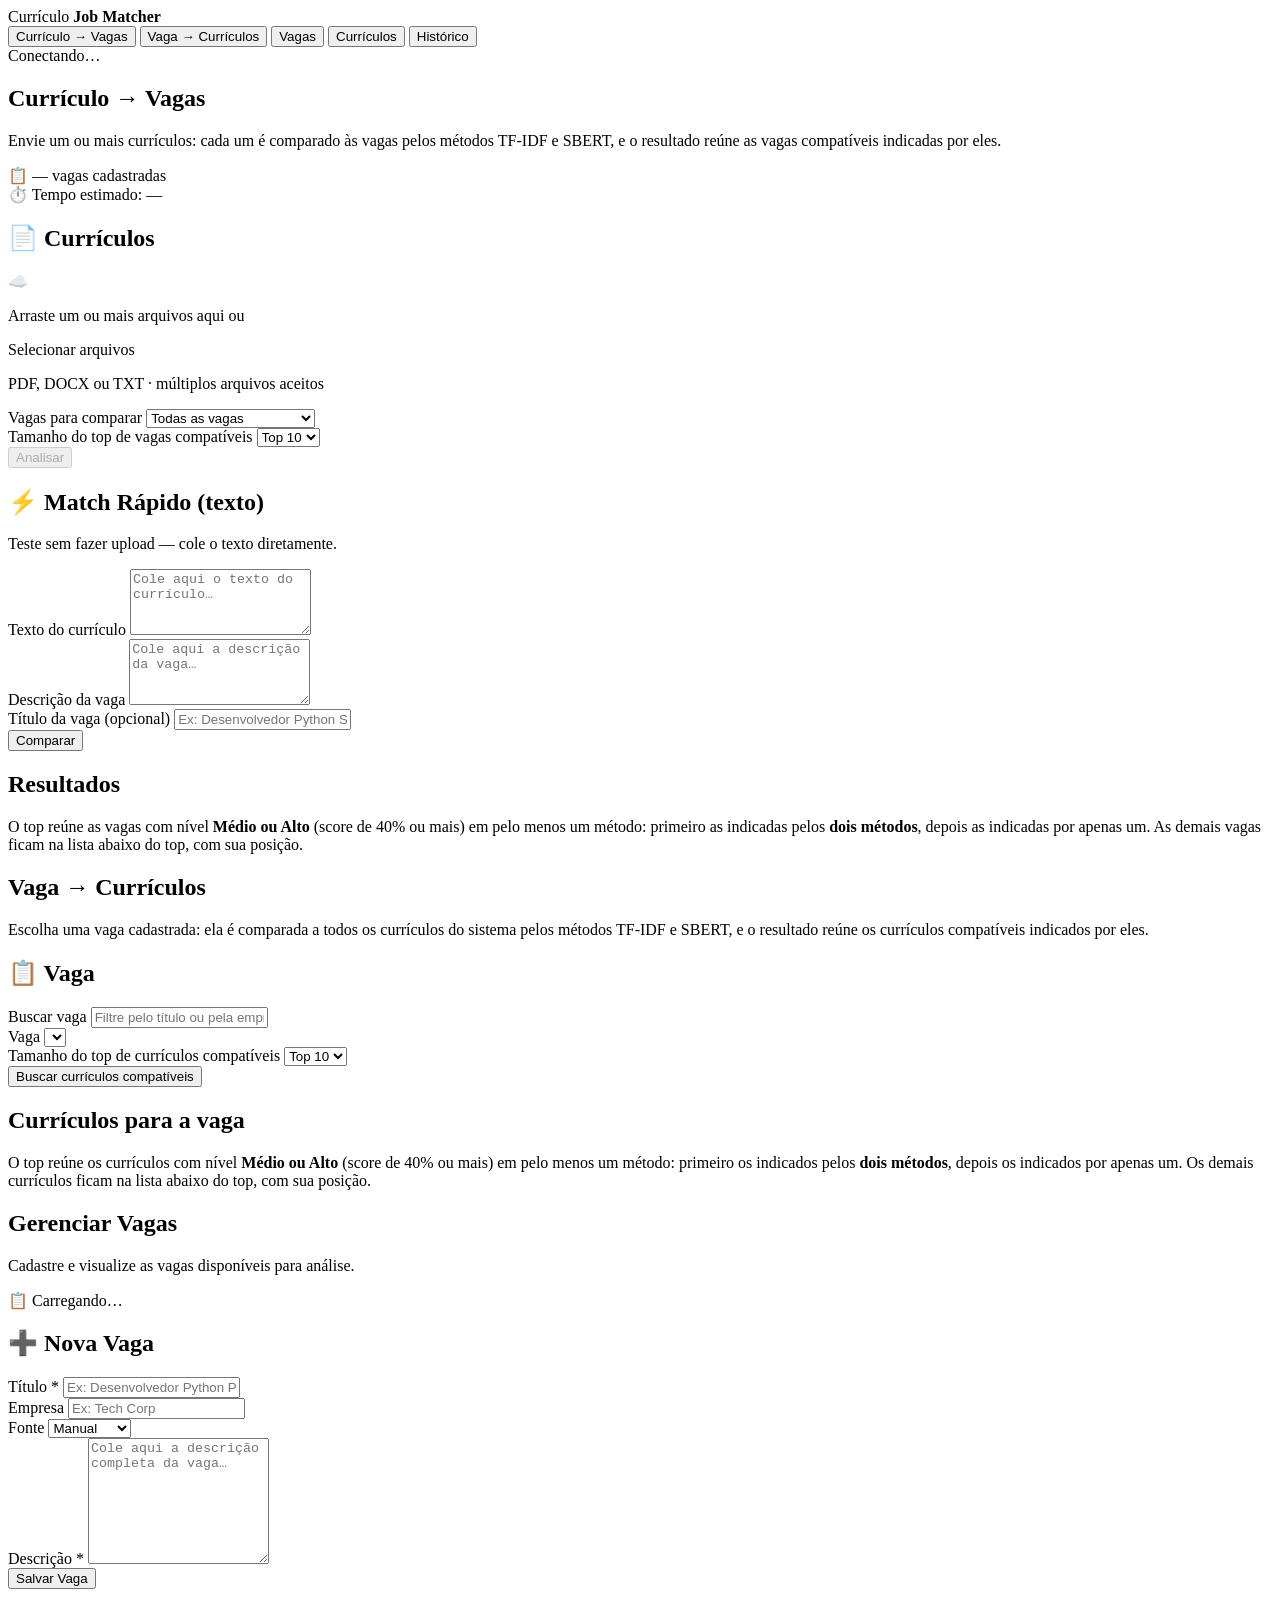
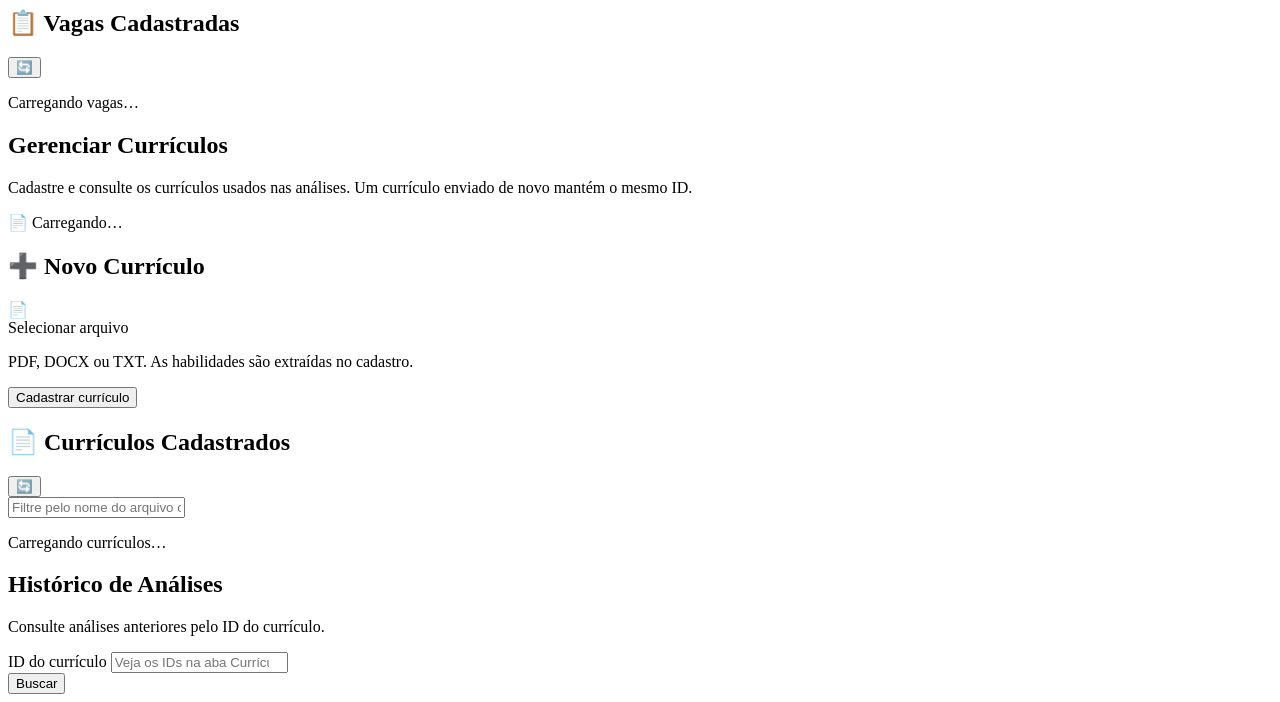
==== commit 4a6ec3bd: "Versão final do sistema e base ESCO adaptada para PT-BR" ====
--- a/app/templates/index.html
+++ b/app/templates/index.html
@@ -16,9 +16,10 @@
         <span class="logo-text">Currículo <strong>Job Matcher</strong></span>
       </div>
       <nav class="nav">
-        <button class="nav-btn active" data-tab="match">Análise</button>
-        <button class="nav-btn" data-tab="comparar">Comparativo</button>
+        <button class="nav-btn active" data-tab="match">Currículo → Vagas</button>
+        <button class="nav-btn" data-tab="vaga-curriculos">Vaga → Currículos</button>
         <button class="nav-btn" data-tab="jobs">Vagas</button>
+        <button class="nav-btn" data-tab="resumes">Currículos</button>
         <button class="nav-btn" data-tab="history">Histórico</button>
       </nav>
       <div id="status-badge" class="status-badge status-loading">Conectando…</div>
@@ -27,11 +28,10 @@
 
   <main class="main">
 
-    <!-- ── ANÁLISE ─────────────────────────────────────────── -->
     <section id="tab-match" class="tab-content active">
       <div class="page-hero">
-        <h1>Análise de Compatibilidade</h1>
-        <p>Envie um ou mais currículos e escolha as vagas para comparar.</p>
+        <h1>Currículo → Vagas</h1>
+        <p>Envie um ou mais currículos: cada um é comparado às vagas pelos métodos TF-IDF e SBERT, e o resultado reúne as vagas compatíveis indicadas por eles.</p>
       </div>
 
       <div class="stats-bar">
@@ -45,22 +45,8 @@
         </div>
       </div>
 
-      <div class="metodo-selector">
-        <button class="metodo-btn active" data-metodo="tfidf">
-          <span class="metodo-icon">📊</span>
-          <span class="metodo-nome">TF-IDF</span>
-          <span class="metodo-desc">Similaridade estatística</span>
-        </button>
-        <button class="metodo-btn" data-metodo="sbert">
-          <span class="metodo-icon">🧠</span>
-          <span class="metodo-nome">SBERT</span>
-          <span class="metodo-desc">Embeddings semânticos</span>
-        </button>
-      </div>
-
       <div class="two-col">
 
-        <!-- Upload múltiplo -->
         <div class="card">
           <h2 class="card-title">📄 Currículos</h2>
 
@@ -84,6 +70,16 @@
             </select>
           </div>
 
+          <div class="form-group">
+            <label for="top-n-analise">Tamanho do top de vagas compatíveis</label>
+            <select id="top-n-analise">
+              <option value="5">Top 5</option>
+              <option value="10" selected>Top 10</option>
+              <option value="20">Top 20</option>
+              <option value="50">Top 50</option>
+            </select>
+          </div>
+
           <button id="btn-analyze" class="btn btn-primary btn-full mt-16" disabled>
             <span id="btn-analyze-text">Analisar</span>
             <span id="btn-analyze-spinner" class="spinner hidden"></span>
@@ -92,7 +88,6 @@
           <div id="tempo-manual" class="tempo-info hidden"></div>
         </div>
 
-        <!-- Match rápido -->
         <div class="card">
           <h2 class="card-title">⚡ Match Rápido (texto)</h2>
           <p class="card-subtitle">Teste sem fazer upload — cole o texto diretamente.</p>
@@ -117,115 +112,66 @@
 
       </div>
 
-      <!-- Resultados -->
       <div id="results-section" class="hidden mt-32">
         <div class="results-header">
           <h2>Resultados</h2>
           <span id="results-meta" class="results-meta"></span>
-          <span id="results-metodo-badge" class="metodo-tag"></span>
-        </div>
+        </div>
+        <p class="results-legenda">
+          O top reúne as vagas com nível <strong>Médio ou Alto</strong> (score de 40% ou mais) em pelo menos um método:
+          primeiro as indicadas pelos <strong>dois métodos</strong>, depois as indicadas por apenas um.
+          As demais vagas ficam na lista abaixo do top, com sua posição.
+        </p>
         <div id="curriculos-tabs" class="curriculos-tabs hidden"></div>
         <div id="results-list" class="results-list"></div>
-        <div id="pagination" class="pagination hidden"></div>
-      </div>
-    </section>
-
-    <!-- ── COMPARATIVO ─────────────────────────────────────── -->
-    <section id="tab-comparar" class="tab-content hidden">
-      <div class="page-hero">
-        <h1>Comparativo TF-IDF vs SBERT</h1>
-        <p>Envie um currículo e veja o ranking de vagas reordenar quando troca de método.</p>
-      </div>
+      </div>
+    </section>
+
+    <section id="tab-vaga-curriculos" class="tab-content hidden">
+      <div class="page-hero">
+        <h1>Vaga → Currículos</h1>
+        <p>Escolha uma vaga cadastrada: ela é comparada a todos os currículos do sistema pelos métodos TF-IDF e SBERT, e o resultado reúne os currículos compatíveis indicados por eles.</p>
+      </div>
+
       <div class="card">
-        <h2 class="card-title">📄 Currículo para comparação</h2>
-        <div id="drop-zone-cmp" class="drop-zone">
-          <div class="drop-icon">☁️</div>
-          <p>Arraste o arquivo aqui ou</p>
-          <label class="btn btn-outline" for="file-input-cmp">Selecionar arquivo</label>
-          <input id="file-input-cmp" type="file" accept=".pdf,.docx,.txt" hidden />
-          <p class="drop-hint">PDF, DOCX ou TXT</p>
-        </div>
-        <div id="file-info-cmp" class="file-info hidden">
-          <span id="file-icon-cmp">📄</span>
-          <span id="file-name-cmp"></span>
-          <button id="remove-file-cmp" class="btn-icon" title="Remover">✕</button>
-        </div>
-        <div class="form-group mt-16">
-          <label for="top-n-cmp">Vagas por método (top-N exibido)</label>
-          <input id="top-n-cmp" type="number" value="10" min="1" max="30" class="input-sm" />
-        </div>
-        <button id="btn-comparar" class="btn btn-primary btn-full mt-16" disabled>
-          <span id="btn-comparar-text">Comparar TF-IDF vs SBERT</span>
-          <span id="btn-comparar-spinner" class="spinner hidden"></span>
+        <h2 class="card-title">📋 Vaga</h2>
+        <div class="form-group">
+          <label for="filtro-vagas">Buscar vaga</label>
+          <input id="filtro-vagas" type="text" placeholder="Filtre pelo título ou pela empresa…" />
+        </div>
+        <div class="form-group">
+          <label for="vaga-escolhida">Vaga</label>
+          <select id="vaga-escolhida"></select>
+        </div>
+        <div class="form-group">
+          <label for="top-n-vaga">Tamanho do top de currículos compatíveis</label>
+          <select id="top-n-vaga">
+            <option value="5">Top 5</option>
+            <option value="10" selected>Top 10</option>
+            <option value="20">Top 20</option>
+            <option value="50">Top 50</option>
+          </select>
+        </div>
+        <button id="btn-buscar-curriculos" class="btn btn-primary btn-full mt-16">
+          <span id="btn-buscar-curriculos-text">Buscar currículos compatíveis</span>
+          <span id="btn-buscar-curriculos-spinner" class="spinner hidden"></span>
         </button>
       </div>
 
-      <div id="comparativo-section" class="hidden mt-32">
-
-        <div class="card cmp-explicacao">
-          <h3>Como funciona a comparação</h3>
-          <ol>
-            <li>O currículo enviado é comparado com <strong>cada uma das <span id="cmp-total-vagas">—</span> vagas cadastradas</strong>, pelos dois métodos.</li>
-            <li>Cada método dá um score a cada vaga e as ordena do maior para o menor score: esse é o <strong>ranking</strong> do método. A 1ª posição é a vaga que o método considera mais compatível com o currículo.</li>
-            <li>Os scores dos dois métodos estão em escalas diferentes, por isso a comparação é feita pelas <strong>posições</strong> nos rankings, e não pelos valores.</li>
-          </ol>
-        </div>
-
-        <figure class="card cmp-grafico">
-          <figcaption>
-            <strong>Mudança de posição entre os rankings</strong>
-            <span>À esquerda estão as vagas mais bem posicionadas pelo <b class="texto-tfidf">TF-IDF</b>; à direita, pelo <b class="texto-sbert">SBERT</b>.
-              Cada linha liga a mesma vaga nos dois rankings:
-              <span class="legenda subiu">verde</span>, o SBERT a colocou mais acima;
-              <span class="legenda caiu">vermelho</span>, mais abaixo;
-              <span class="legenda igual">cinza</span>, na mesma posição.
-              Uma linha que termina em "fora do top" é uma vaga que um método colocou entre as melhores e o outro não.
-              Clique em uma linha para ver a vaga na lista.</span>
-          </figcaption>
-          <div id="grafico-inclinacao"></div>
-        </figure>
-
-        <div class="cmp-toolbar">
-          <span class="cmp-toolbar-label">Ordenar a lista por:</span>
-          <div class="cmp-toggle">
-            <button id="btn-ord-tfidf" class="cmp-toggle-btn active">📊 TF-IDF</button>
-            <button id="btn-ord-sbert" class="cmp-toggle-btn">🧠 SBERT</button>
-          </div>
-          <span id="cmp-subtitle" class="cmp-subtitle"></span>
-        </div>
-        <p class="cmp-dica">Clique em uma vaga para ver as habilidades em comum, ausentes e extras.</p>
-
-        <div id="comparativo-list" class="comparativo-list"></div>
-
-        <div id="comparativo-stats" class="comparativo-stats hidden">
-          <h3>Análise do comparativo</h3>
-          <div class="stats-grid">
-            <div class="stat-card">
-              <span class="stat-label">Correlação de Spearman (todas as vagas)</span>
-              <span id="stat-correlacao" class="stat-valor"></span>
-              <span id="stat-correlacao-leitura" class="stat-leitura"></span>
-              <p class="stat-explicacao">Mede se os dois métodos ordenam <strong>todas</strong> as vagas de forma parecida.
-                Vai de −1 a 1: perto de 1, as duas ordens quase coincidem; perto de 0, não têm relação;
-                negativo, uma ordem é o inverso da outra.</p>
-            </div>
-            <div class="stat-card">
-              <span class="stat-label">Maior mudança de posição</span>
-              <span id="stat-maior-diff" class="stat-valor"></span>
-              <span id="stat-maior-diff-leitura" class="stat-leitura"></span>
-              <p class="stat-explicacao">Entre as vagas exibidas, quantas posições subiu ou desceu a vaga que mais mudou de um ranking para o outro.</p>
-            </div>
-            <div class="stat-card">
-              <span class="stat-label">Concordância no top 3</span>
-              <span id="stat-concordancia" class="stat-valor"></span>
-              <span id="stat-concordancia-leitura" class="stat-leitura"></span>
-              <p class="stat-explicacao">Quantas das 3 vagas mais compatíveis segundo o TF-IDF também estão entre as 3 primeiras do SBERT.</p>
-            </div>
-          </div>
-        </div>
-      </div>
-    </section>
-
-    <!-- ── VAGAS ───────────────────────────────────────────── -->
+      <div id="vaga-resultados-section" class="hidden mt-32">
+        <div class="results-header">
+          <h2>Currículos para a vaga</h2>
+          <span id="vaga-resultados-meta" class="results-meta"></span>
+        </div>
+        <p class="results-legenda">
+          O top reúne os currículos com nível <strong>Médio ou Alto</strong> (score de 40% ou mais) em pelo menos um método:
+          primeiro os indicados pelos <strong>dois métodos</strong>, depois os indicados por apenas um.
+          Os demais currículos ficam na lista abaixo do top, com sua posição.
+        </p>
+        <div id="vaga-resultados-list" class="results-list"></div>
+      </div>
+    </section>
+
     <section id="tab-jobs" class="tab-content hidden">
       <div class="page-hero">
         <h1>Gerenciar Vagas</h1>
@@ -280,7 +226,44 @@
       </div>
     </section>
 
-    <!-- ── HISTÓRICO ───────────────────────────────────────── -->
+    <section id="tab-resumes" class="tab-content hidden">
+      <div class="page-hero">
+        <h1>Gerenciar Currículos</h1>
+        <p>Cadastre e consulte os currículos usados nas análises. Um currículo enviado de novo mantém o mesmo ID.</p>
+      </div>
+      <div class="stats-bar">
+        <div class="stat-pill">
+          <span class="stat-pill-icon">📄</span>
+          <span id="total-curriculos">Carregando…</span>
+        </div>
+      </div>
+      <div class="two-col">
+        <div class="card">
+          <h2 class="card-title">➕ Novo Currículo</h2>
+          <div class="drop-zone">
+            <div class="drop-icon">📄</div>
+            <label class="btn btn-outline" for="resume-file">Selecionar arquivo</label>
+            <input id="resume-file" type="file" accept=".pdf,.docx,.txt" hidden />
+            <p id="resume-file-name" class="drop-hint">PDF, DOCX ou TXT. As habilidades são extraídas no cadastro.</p>
+          </div>
+          <button id="btn-save-resume" class="btn btn-primary btn-full mt-16">Cadastrar currículo</button>
+          <div id="resume-msg" class="msg hidden"></div>
+        </div>
+        <div class="card">
+          <div class="card-title-row">
+            <h2 class="card-title">📄 Currículos Cadastrados</h2>
+            <button id="btn-refresh-resumes" class="btn-icon" title="Atualizar">🔄</button>
+          </div>
+          <div class="form-group">
+            <input id="filtro-curriculos" type="text" placeholder="Filtre pelo nome do arquivo ou pelo ID…" />
+          </div>
+          <div id="resumes-list" class="jobs-list">
+            <p class="empty-state">Carregando currículos…</p>
+          </div>
+        </div>
+      </div>
+    </section>
+
     <section id="tab-history" class="tab-content hidden">
       <div class="page-hero">
         <h1>Histórico de Análises</h1>
@@ -292,15 +275,7 @@
           <div class="form-group campo-id">
             <label for="history-resume-id">ID do currículo</label>
             <input id="history-resume-id" type="number" min="1"
-              placeholder="Exibido após cada análise" />
-          </div>
-          <div class="form-group campo-metodo">
-            <label for="history-metodo">Método</label>
-            <select id="history-metodo">
-              <option value="">Todos</option>
-              <option value="tfidf">TF-IDF</option>
-              <option value="sbert">SBERT</option>
-            </select>
+              placeholder="Veja os IDs na aba Currículos" />
           </div>
           <button id="btn-load-history" class="btn btn-primary">Buscar</button>
         </div>
@@ -313,7 +288,6 @@
 
   <div id="toast" class="toast hidden"></div>
 
-  <!-- ES6 modules: cada módulo gerencia seu próprio escopo -->
   <script type="module" src="/static/js/app.js"></script>
 </body>
 </html>
